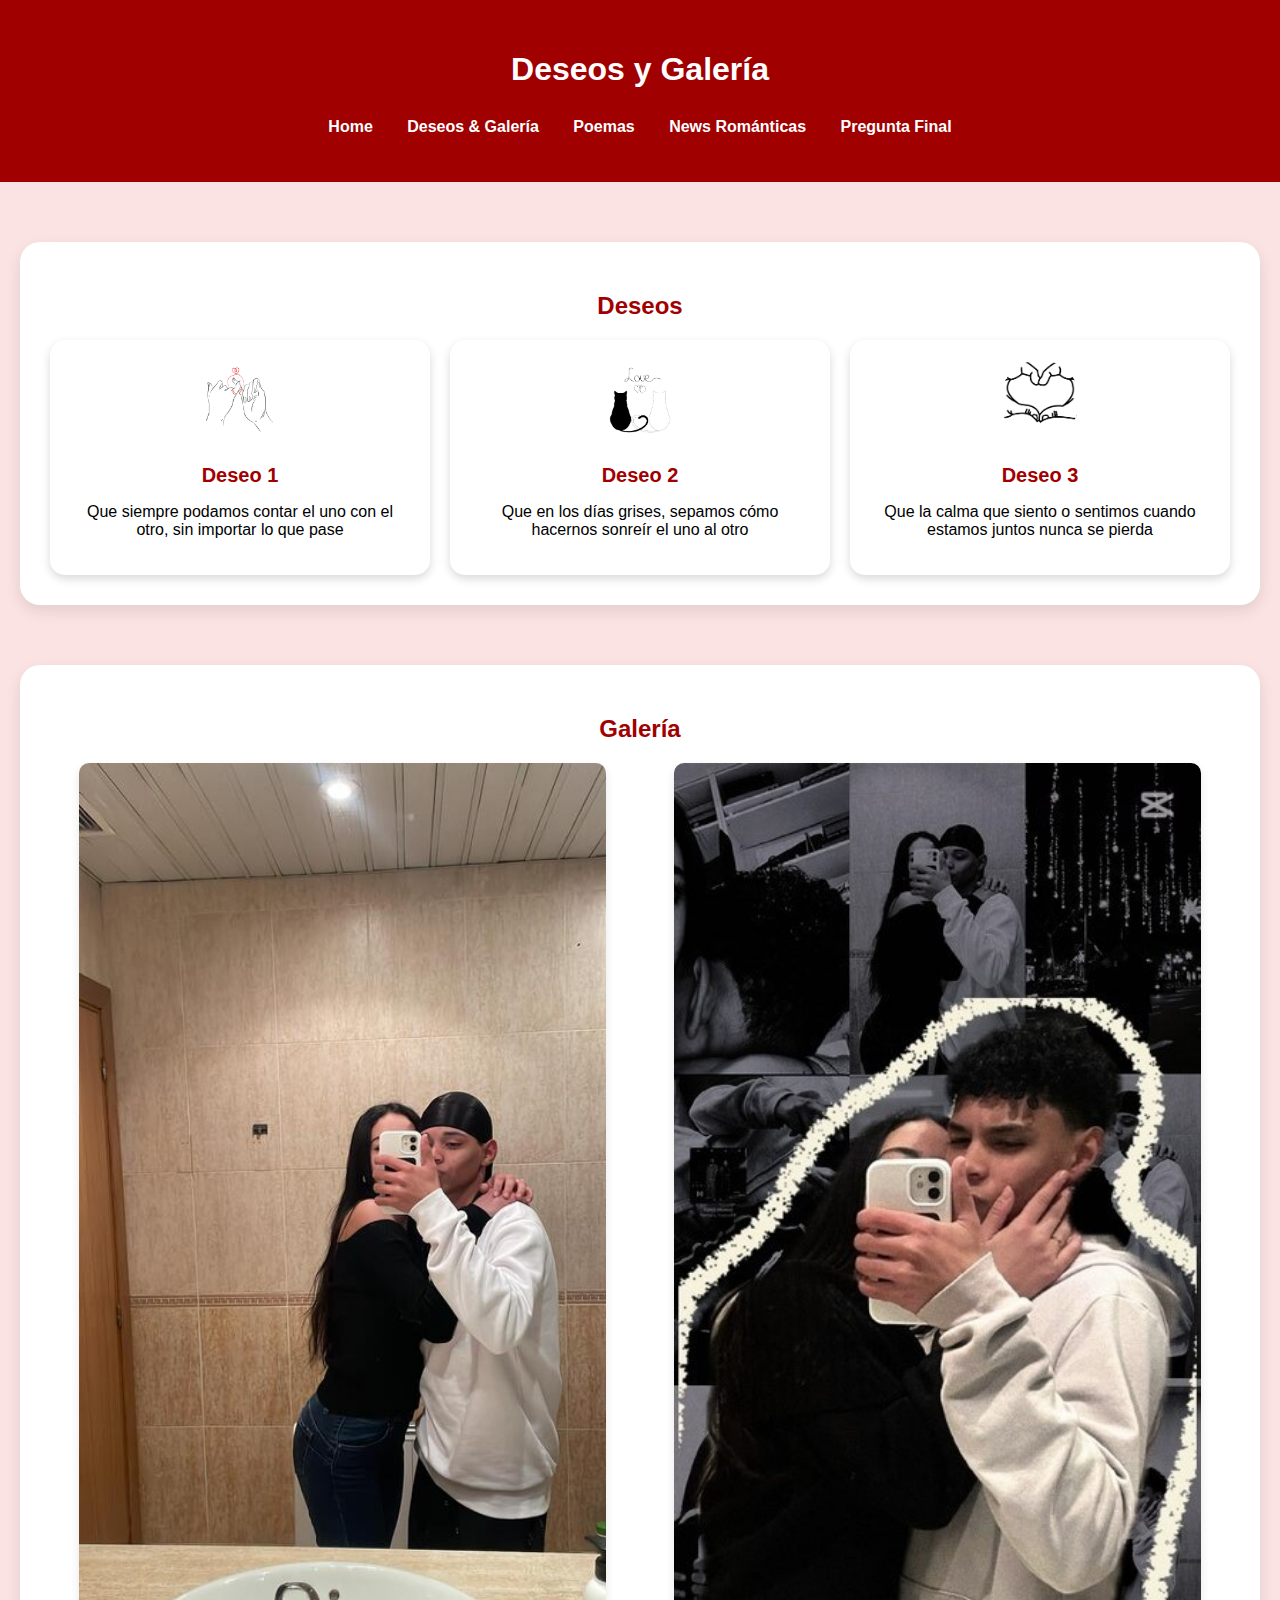
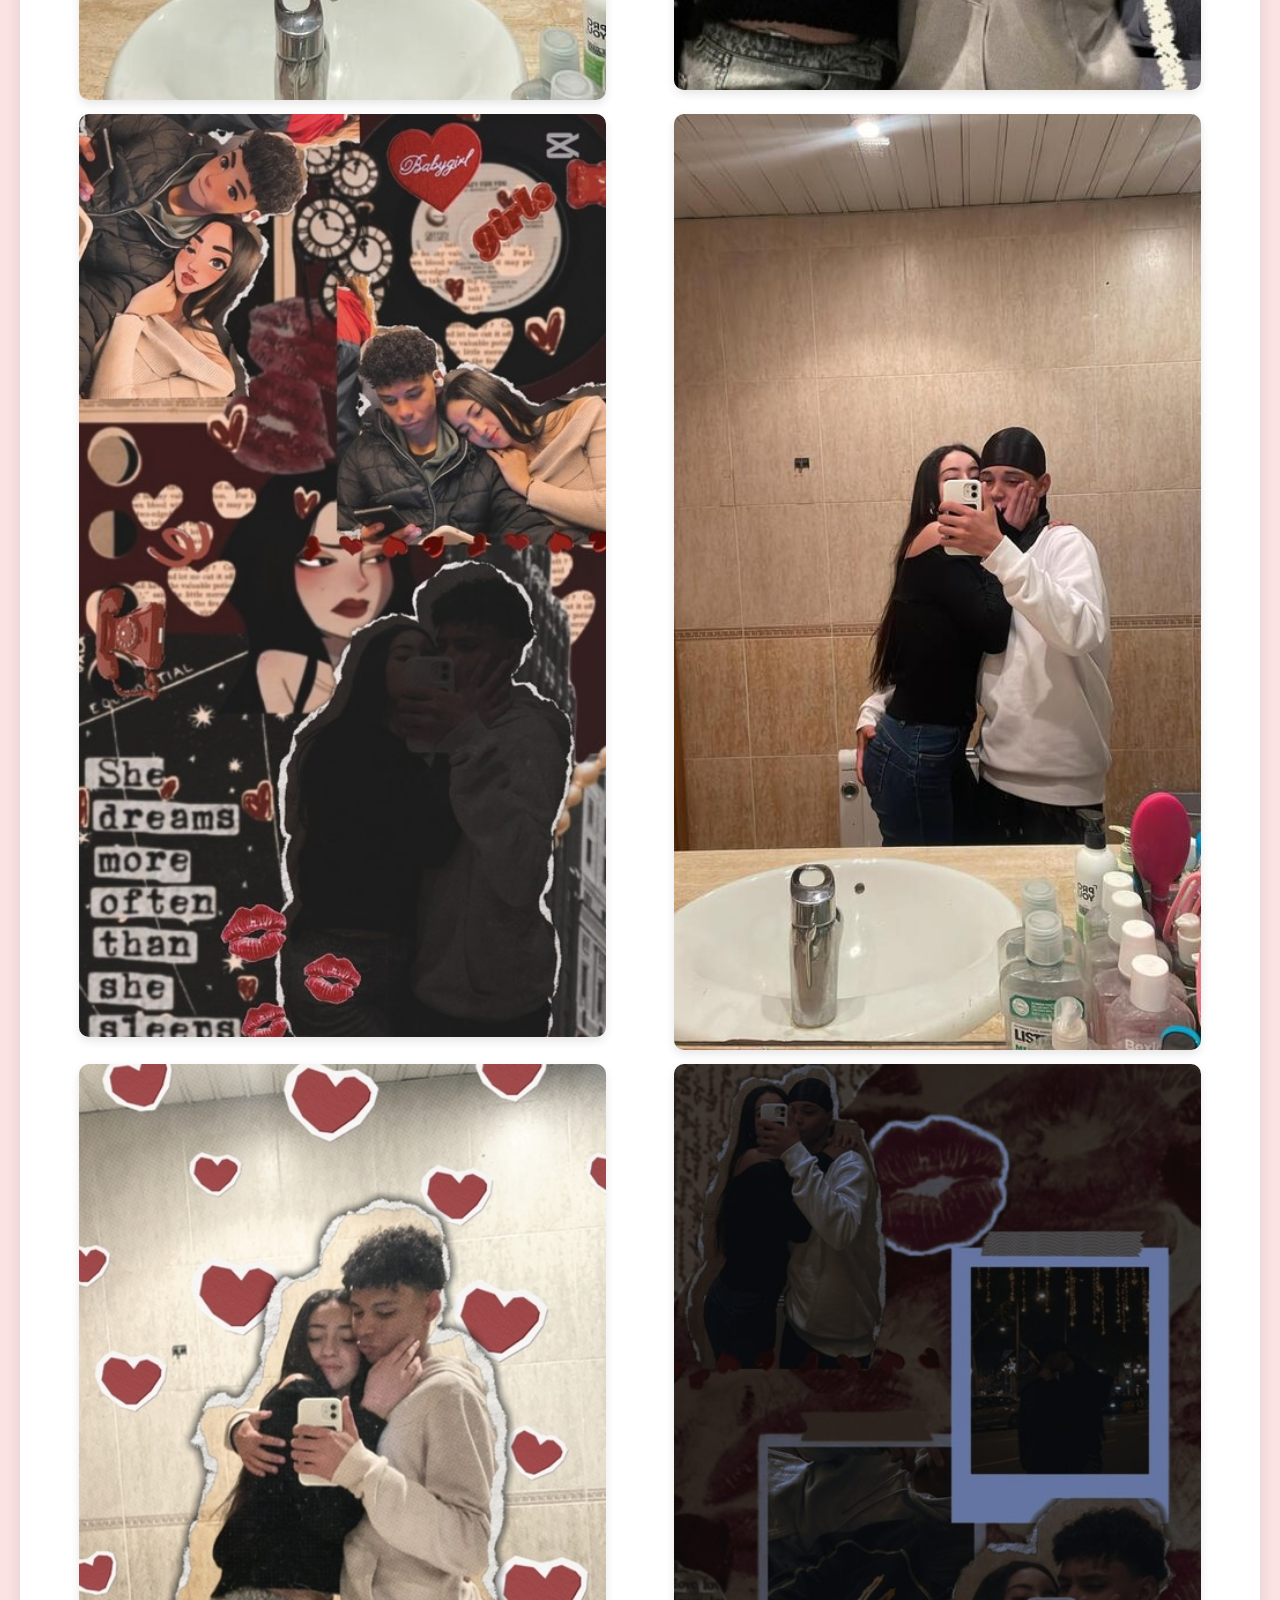
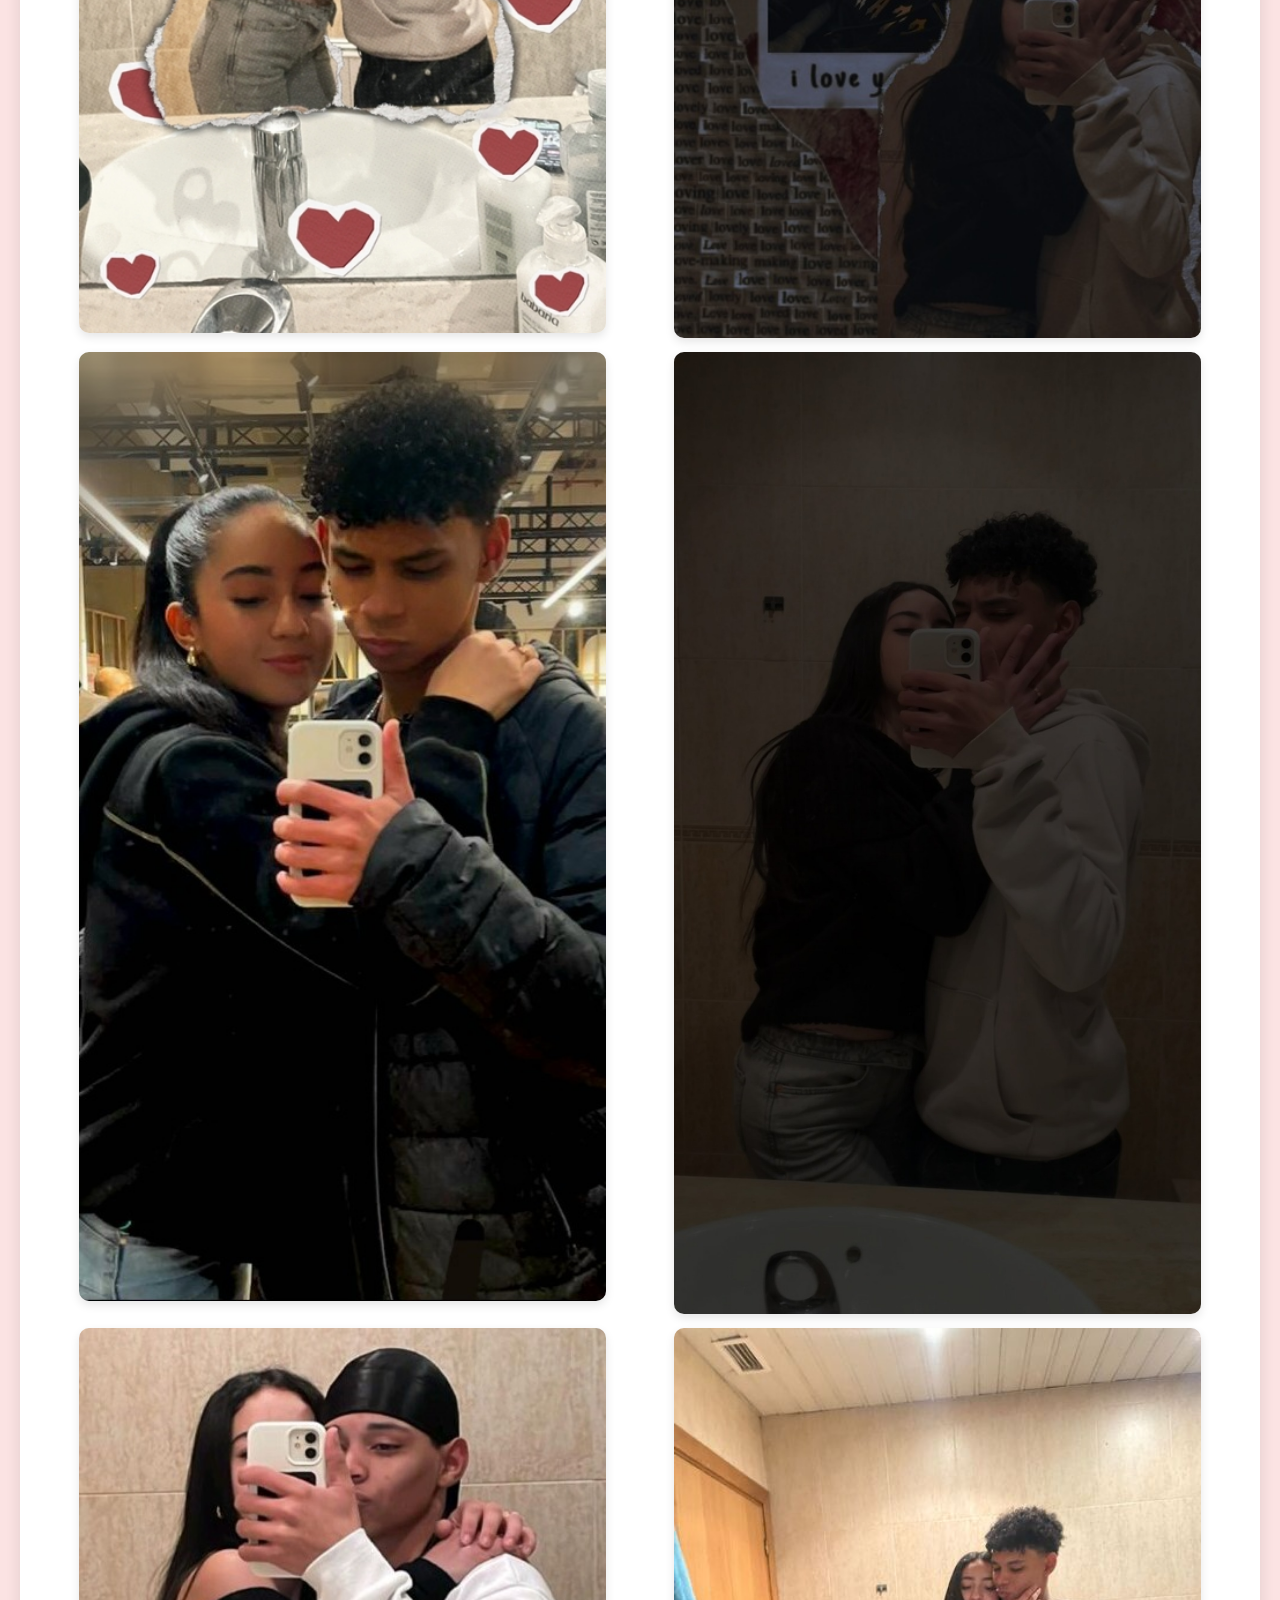
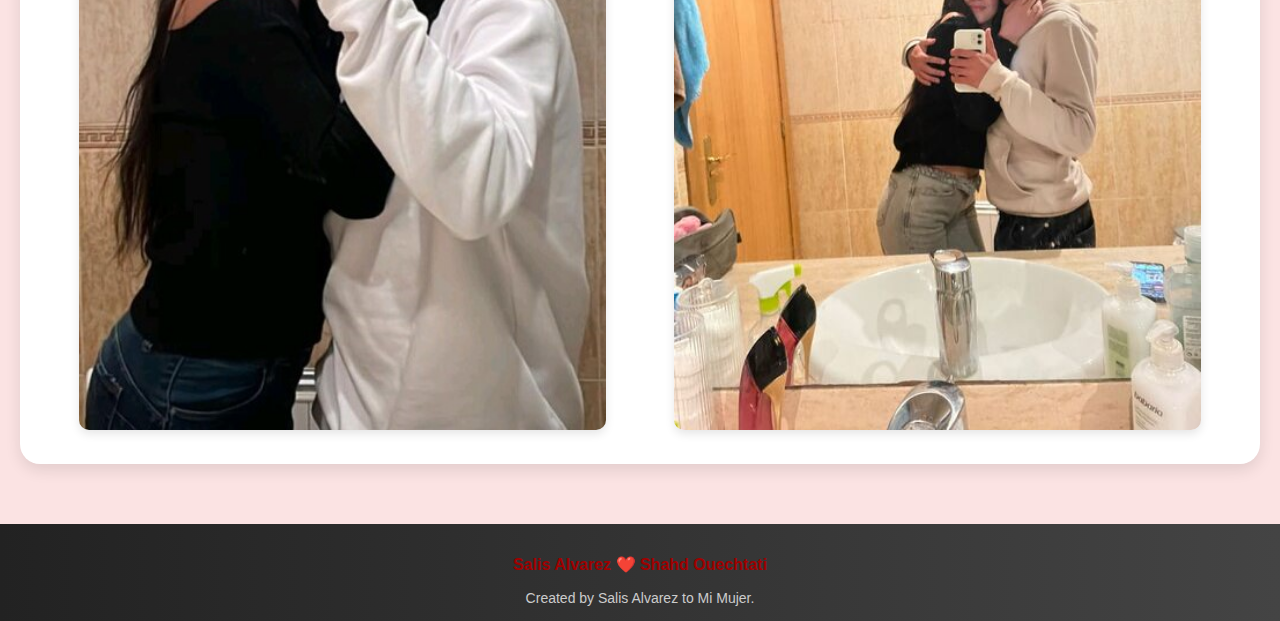
==== About.html @ c2d0ab8d "Add files via upload" ====
<!DOCTYPE html>
<html lang="es">
<head>
    <meta charset="UTF-8">
    <meta name="viewport" content="width=device-width, initial-scale=1.0">
    <title>About</title>
    <link rel="stylesheet" href="AboutStyle.css">
</head>
<body>
    <header>
        <h1>Deseos y Galería</h1>
        <nav>
            <ul>
                <li><a href="Index.html">Home</a></li>
                <li><a href="About.html">Deseos & Galería</a></li>
                <li><a href="Poemas.html">Poemas</a></li>
                <li><a href="News.html">News Románticas</a></li>
                <li><a href="Sorpresa.html">Pregunta Final</a></li>
            </ul>
        </nav>
    </header>

    <section class="about-content">
        <!-- Sección de Deseos -->
        <div class="about-box">
            <h2>Deseos</h2>
            <div class="deseos-container">
                <div class="deseo-item">
                    <img class="deseo-image" src="Deseo1.webp" alt="Deseo 1">
                    <h3>Deseo 1</h3>
                    <p>Que siempre podamos contar el uno con el otro, sin importar lo que pase</p>
                </div>
                <div class="deseo-item">
                    <img class="deseo-image" src="Deseo3.jpg" alt="Deseo 2">
                    <h3>Deseo 2</h3>
                    <p>Que en los días grises, sepamos cómo hacernos sonreír el uno al otro</p>
                </div>
                <div class="deseo-item">
                    <img class="deseo-image" src="Deseo2.webp" alt="Deseo 3">
                    <h3>Deseo 3</h3>
                    <p>Que la calma que siento o sentimos cuando estamos juntos nunca se pierda</p>
                </div>
            </div>
        </div>
    
        <!-- Sección de Galería -->
        <div class="about-box">
            <h2>Galería</h2>
            <div class="galeria-container">
                <div class="galeria-item"><img src="6.jpg" alt="Imagen 1"></div>
                <div class="galeria-item"><img src="1.jpg" alt="Imagen 2"></div>
                <div class="galeria-item"><img src="2.jpg" alt="Imagen 3"></div>
                <div class="galeria-item"><img src="5.jpg" alt="Imagen 4"></div>
                <div class="galeria-item"><img src="4.jpg" alt="Imagen 5"></div>
                <div class="galeria-item"><img src="3.jpg" alt="Imagen 6"></div>
                <div class="galeria-item"><img src="Foton1.jpg" alt="Imagen 7"></div>
                <div class="galeria-item"><img src="FotonOscura.jpg" alt="Imagen 8"></div>
                <div class="galeria-item"><img src="9.jpg" alt="Imagen 9"></div>
                <div class="galeria-item"><img src="10.jpg" alt="Imagen 10"></div>
            </div>
        </div>
    </section>    

    <footer>
        <p>Salis Alvarez ❤️ Shahd Ouechtati</p>
        <small>Created by Salis Alvarez to Mi Mujer.</small>
    </footer>
</body>
</html>
---- AboutStyle.css ----
body {
    font-family: Arial, sans-serif;
    margin: 0;
    padding: 0;
    background-color: #f9f9f9;
    text-align: center;
}

header {
    background-color: #a00000;
    color: white;
    padding: 30px;
}

nav ul {
    list-style: none;
    padding: 0;
    margin-top: 30px;
}

nav ul li {
    display: inline;
    margin: 0 15px;
}

nav ul li a {
    color: white;
    text-decoration: none;
    font-weight: bold;
}

/* Estilo general */
.about-content {
    background-color: #fbe3e3;
    padding: 60px 20px;
    display: flex;
    flex-direction: column;
    gap: 60px;
    justify-content: center;
}

/* Contenedor de la caja */
.about-box {
    background: white;
    padding: 30px;
    border-radius: 20px;
    box-shadow: 0px 6px 15px rgba(0, 0, 0, 0.1);
    text-align: center;
}

.about-box h2 {
    color: #a00000;
    font-size: 24px;
    margin-bottom: 20px;
}

/* Contenedor de los deseos */
.deseos-container {
    display: grid;
    grid-template-columns: repeat(3, 1fr);
    gap: 20px;
}

.deseo-item {
    background: #fff;
    padding: 20px;
    border-radius: 15px;
    box-shadow: 0px 4px 10px rgba(0, 0, 0, 0.15);
    text-align: center;
    transition: transform 0.3s ease-in-out, box-shadow 0.3s ease-in-out;
}

.deseo-item:hover {
    transform: translateY(-5px);
    box-shadow: 0px 6px 15px rgba(0, 0, 0, 0.2);
}

.deseo-item h3 {
    color: #a00000;
    font-size: 20px;
    margin-top: 10px;
    margin-bottom: 10px;
}

.deseo-image {
    width: 80px;
    height: 80px;
    object-fit: cover;
    border-radius: 50%;
    margin-bottom: 10px;
}

/* Contenedor de la galería */
.galeria-container {
    display: grid;
    grid-template-columns: repeat(2, 1fr);
    gap: 10px;
}

.galeria-item img {
    width: 90%;
    height: auto;
    border-radius: 10px;
    object-fit: cover;
    box-shadow: 0px 4px 10px rgba(0, 0, 0, 0.1);
    transition: transform 0.3s ease-in-out, box-shadow 0.3s ease-in-out;
}

.galeria-item img:hover {
    transform: scale(1.05);
    box-shadow: 0px 6px 15px rgba(0, 0, 0, 0.2);
}

/* Responsividad: Para pantallas menores a 768px */
@media (max-width: 768px) {
    .deseos-container {
        grid-template-columns: 1fr 1fr; /* 2 columnas en pantallas más pequeñas */
    }

    .galeria-container {
        grid-template-columns: 1fr 1fr; /* 2 columnas en pantallas más pequeñas */
    }
}

/* Responsividad: Para pantallas muy pequeñas */
@media (max-width: 480px) {
    .deseos-container {
        grid-template-columns: 1fr; /* 1 columna en pantallas muy pequeñas */
    }

    .galeria-container {
        grid-template-columns: 1fr; /* 1 columna en pantallas muy pequeñas */
    }
}

footer {
    background: linear-gradient(to right, #222, #444);
    color: white;
    text-align: center;
    padding: 15px 0;
    font-size: 16px;
}

footer p {
    font-weight: bold;
    color: #a00000;
}

footer small {
    font-size: 14px;
    display: block;
    margin-top: 5px;
    color: #ccc;
}
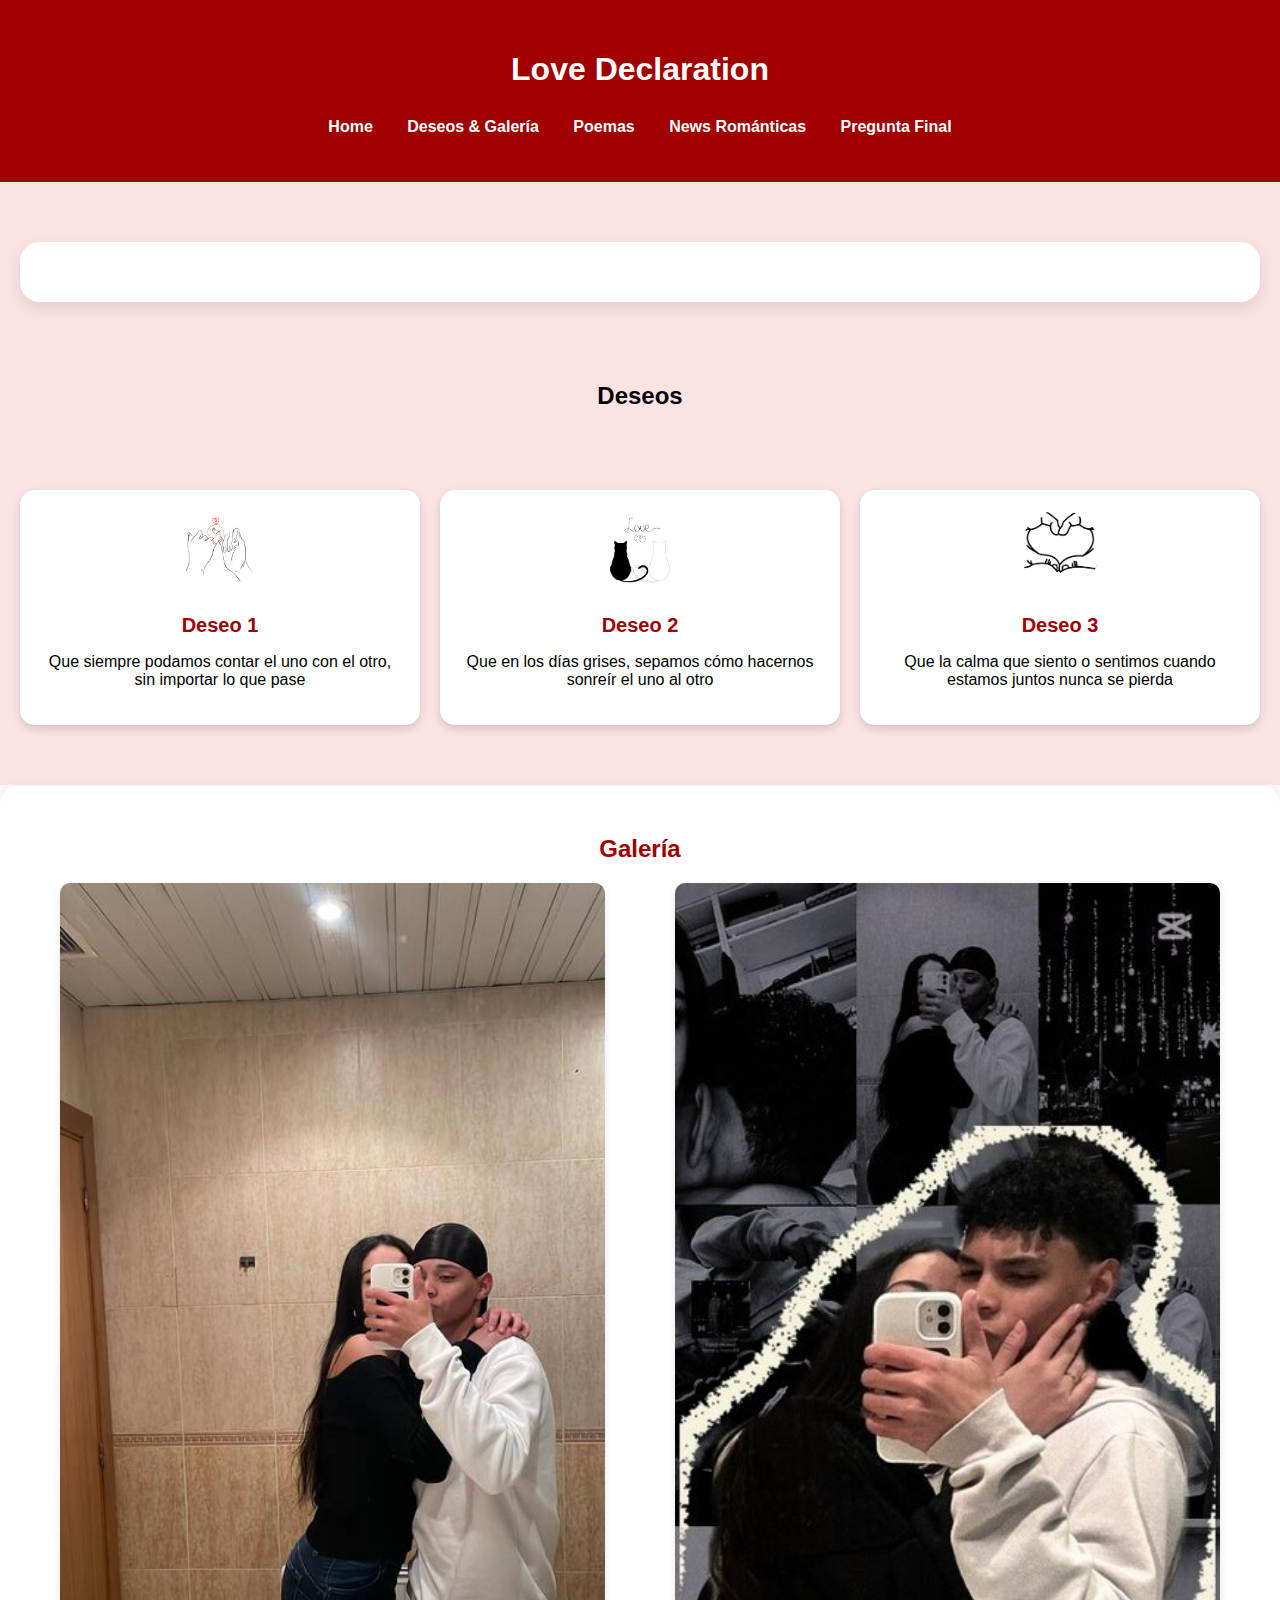
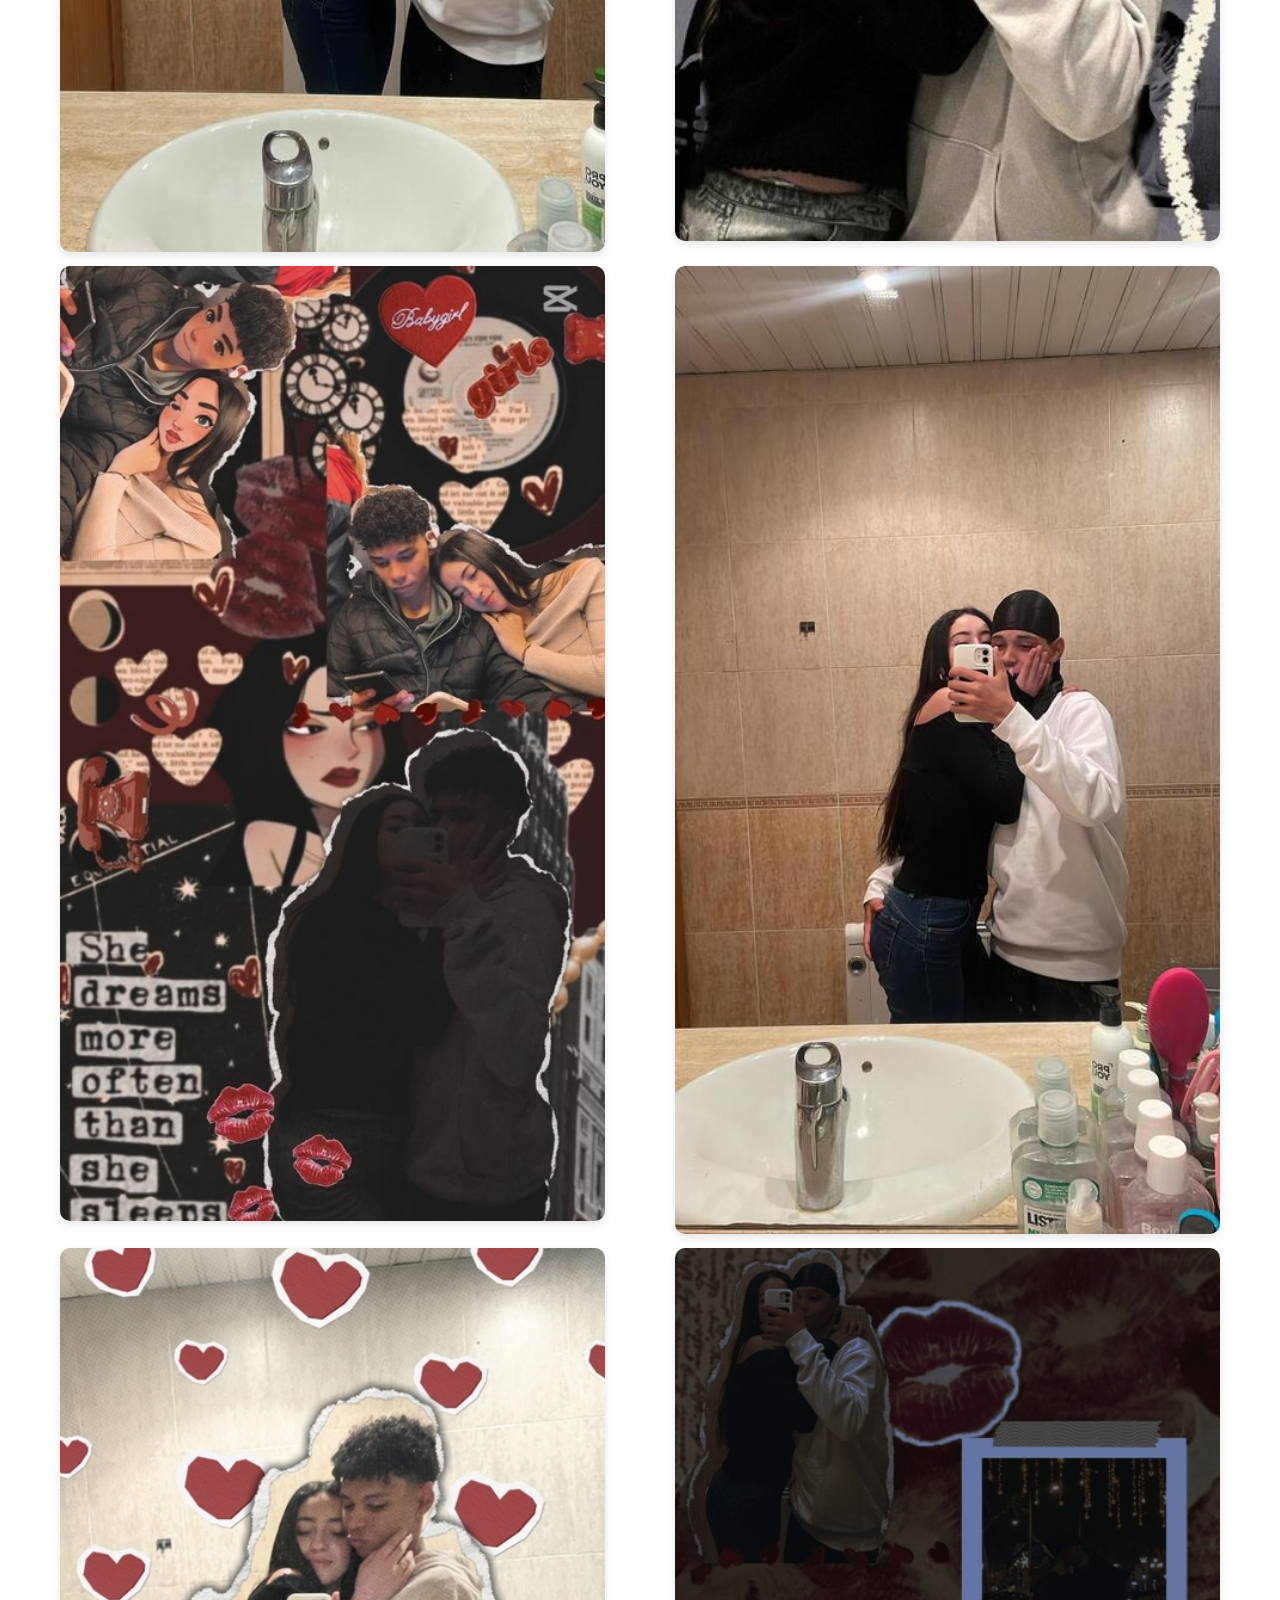
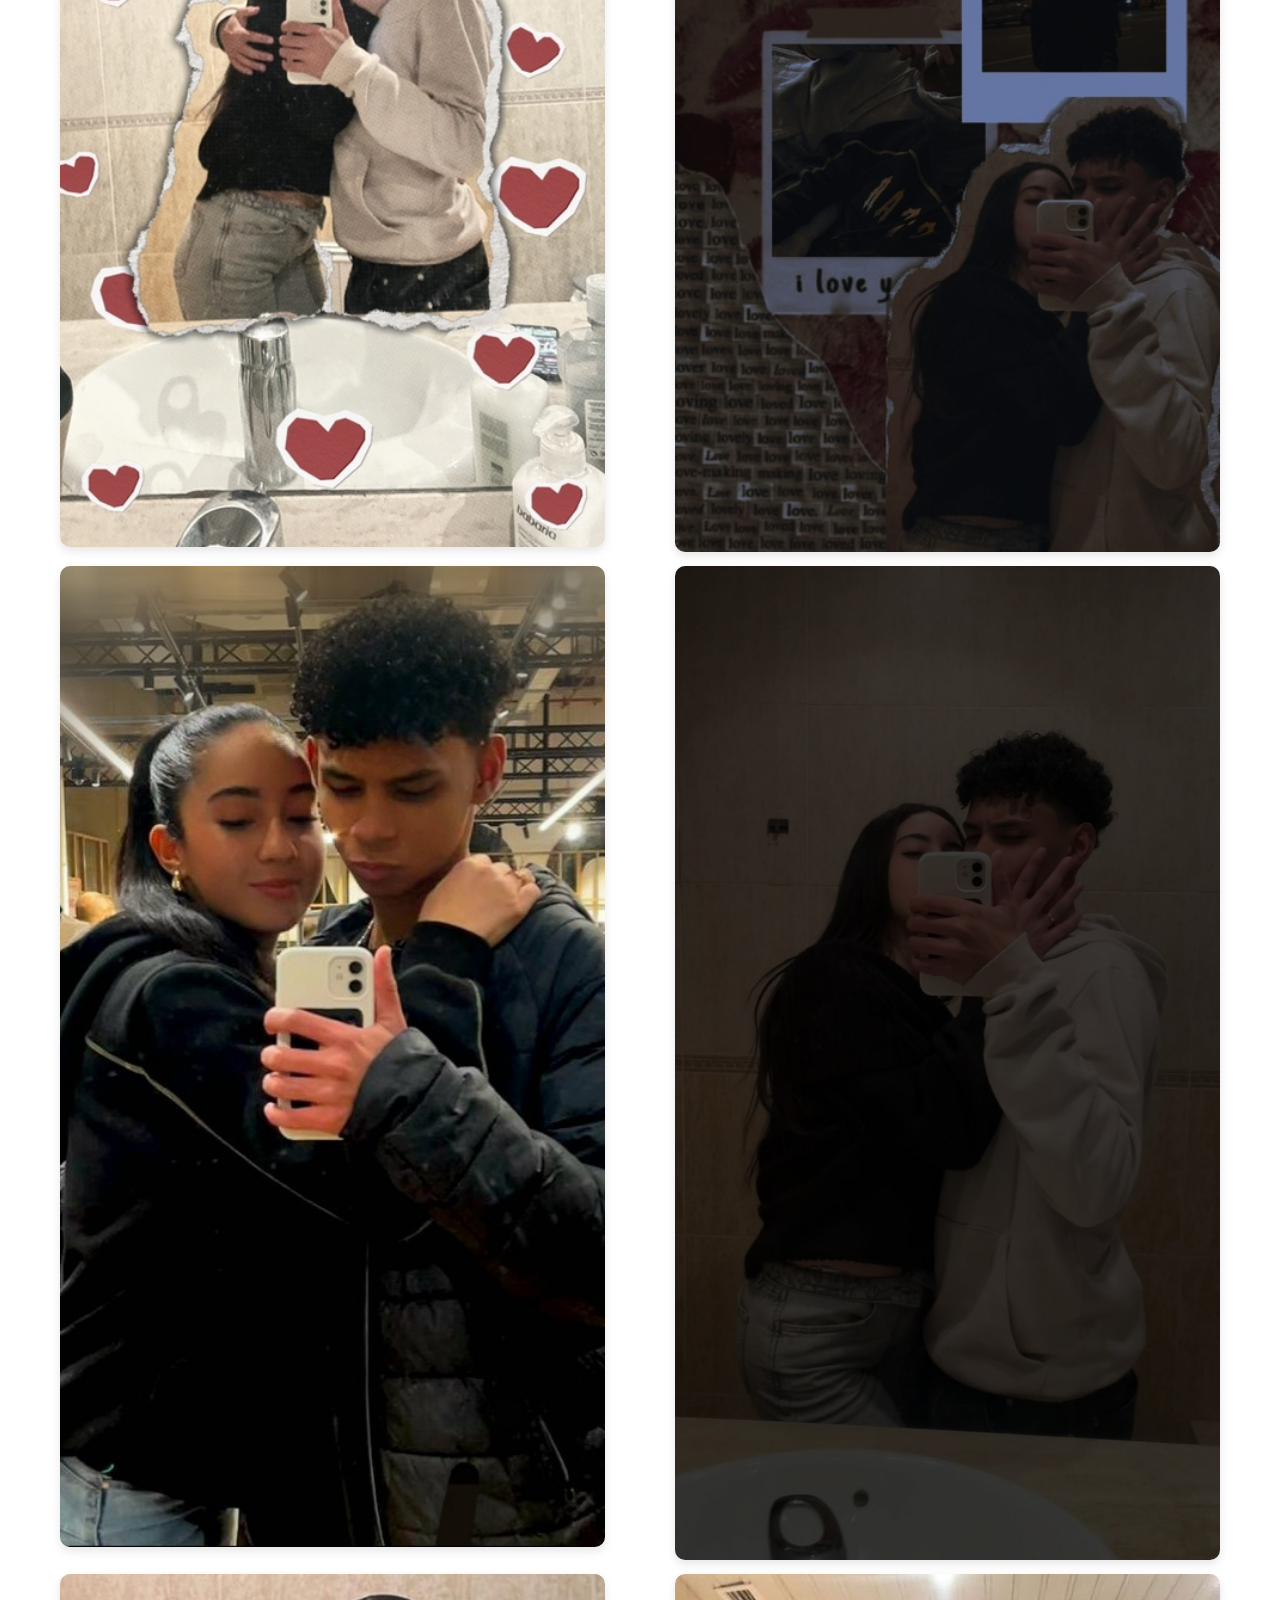
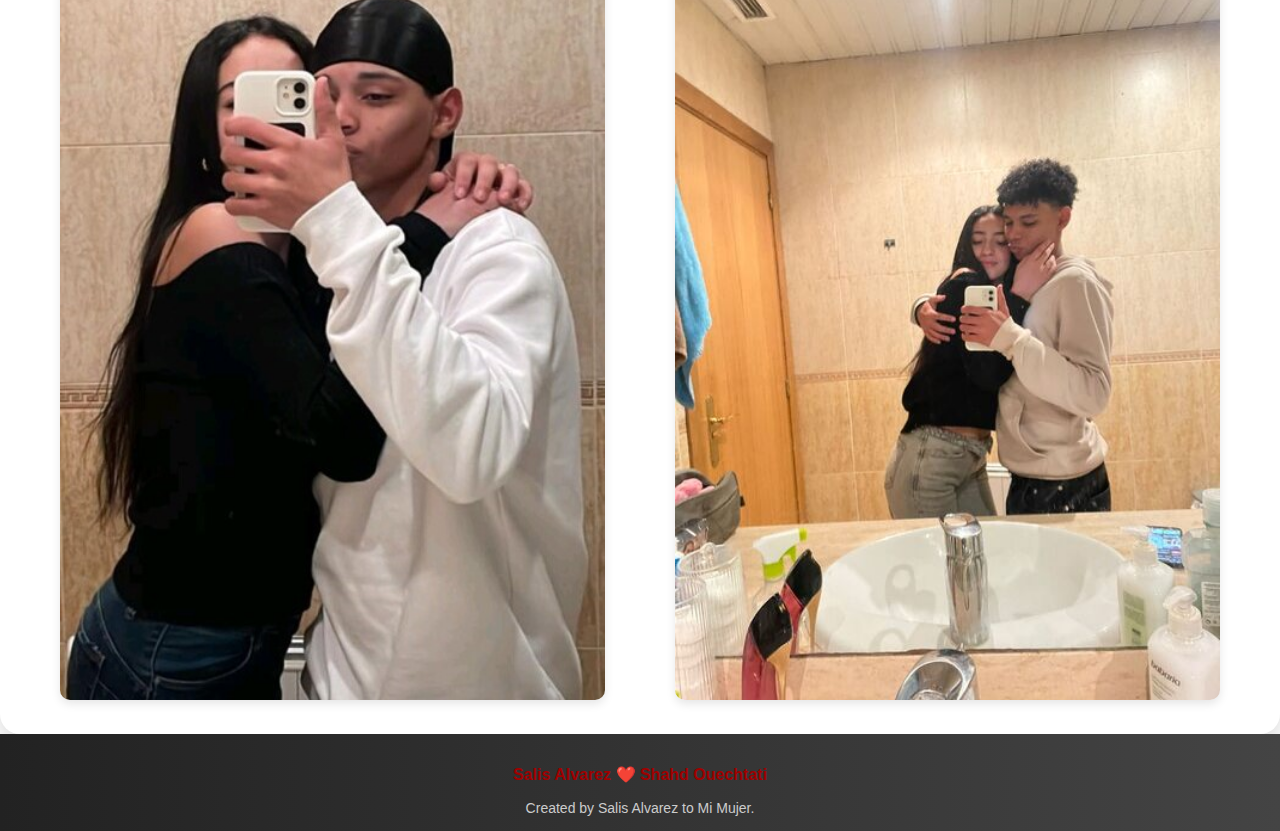
==== commit 1b231472: "Update About.html" ====
--- a/About.html
+++ b/About.html
@@ -8,21 +8,23 @@
 </head>
 <body>
     <header>
-        <h1>Deseos y Galería</h1>
-        <nav>
-            <ul>
-                <li><a href="Index.html">Home</a></li>
-                <li><a href="About.html">Deseos & Galería</a></li>
-                <li><a href="Poemas.html">Poemas</a></li>
-                <li><a href="News.html">News Románticas</a></li>
-                <li><a href="Sorpresa.html">Pregunta Final</a></li>
-            </ul>
-        </nav>
+        <div class="fondo">
+            <h1>Love Declaration</h1>
+            <nav>
+                <ul>
+                    <li><a href="Index.html">Home</a></li>
+                    <li><a href="About.html">Deseos & Galería</a></li>
+                    <li><a href="Poemas.html">Poemas</a></li>
+                    <li><a href="News.html">News Románticas</a></li>
+                    <li><a href="Sorpresa.html">Pregunta Final</a></li>
+                </ul>
+            </nav>
+        </div>
     </header>
 
     <section class="about-content">
-        <!-- Sección de Deseos -->
-        <div class="about-box">
+        <!-- Sección de Deseos (Isla 1) -->
+        <div class="island1 about-box"></div>
             <h2>Deseos</h2>
             <div class="deseos-container">
                 <div class="deseo-item">
@@ -42,25 +44,27 @@
                 </div>
             </div>
         </div>
+    </section>
     
-        <!-- Sección de Galería -->
-        <div class="about-box">
-            <h2>Galería</h2>
-            <div class="galeria-container">
-                <div class="galeria-item"><img src="6.jpg" alt="Imagen 1"></div>
-                <div class="galeria-item"><img src="1.jpg" alt="Imagen 2"></div>
-                <div class="galeria-item"><img src="2.jpg" alt="Imagen 3"></div>
-                <div class="galeria-item"><img src="5.jpg" alt="Imagen 4"></div>
-                <div class="galeria-item"><img src="4.jpg" alt="Imagen 5"></div>
-                <div class="galeria-item"><img src="3.jpg" alt="Imagen 6"></div>
-                <div class="galeria-item"><img src="Foton1.jpg" alt="Imagen 7"></div>
-                <div class="galeria-item"><img src="FotonOscura.jpg" alt="Imagen 8"></div>
-                <div class="galeria-item"><img src="9.jpg" alt="Imagen 9"></div>
-                <div class="galeria-item"><img src="10.jpg" alt="Imagen 10"></div>
+        <!-- Sección Vacía para Galería (si deseas agregar algo adicional aquí) -->
+        <section class="about-imagenes">
+            <div class="island about-box">
+                <h2>Galería</h2>
+                <div class="galeria-container">
+                    <div class="galeria-item"><img src="6.jpg" alt="Imagen 1"></div>
+                    <div class="galeria-item"><img src="1.jpg" alt="Imagen 2"></div>
+                    <div class="galeria-item"><img src="2.jpg" alt="Imagen 3"></div>
+                    <div class="galeria-item"><img src="5.jpg" alt="Imagen 4"></div>
+                    <div class="galeria-item"><img src="4.jpg" alt="Imagen 5"></div>
+                    <div class="galeria-item"><img src="3.jpg" alt="Imagen 6"></div>
+                    <div class="galeria-item"><img src="Foton1.jpg" alt="Imagen 7"></div>
+                    <div class="galeria-item"><img src="FotonOscura.jpg" alt="Imagen 8"></div>
+                    <div class="galeria-item"><img src="9.jpg" alt="Imagen 9"></div>
+                    <div class="galeria-item"><img src="10.jpg" alt="Imagen 10"></div>
+                </div>
             </div>
-        </div>
-    </section>    
-
+        </section>
+    
     <footer>
         <p>Salis Alvarez ❤️ Shahd Ouechtati</p>
         <small>Created by Salis Alvarez to Mi Mujer.</small>
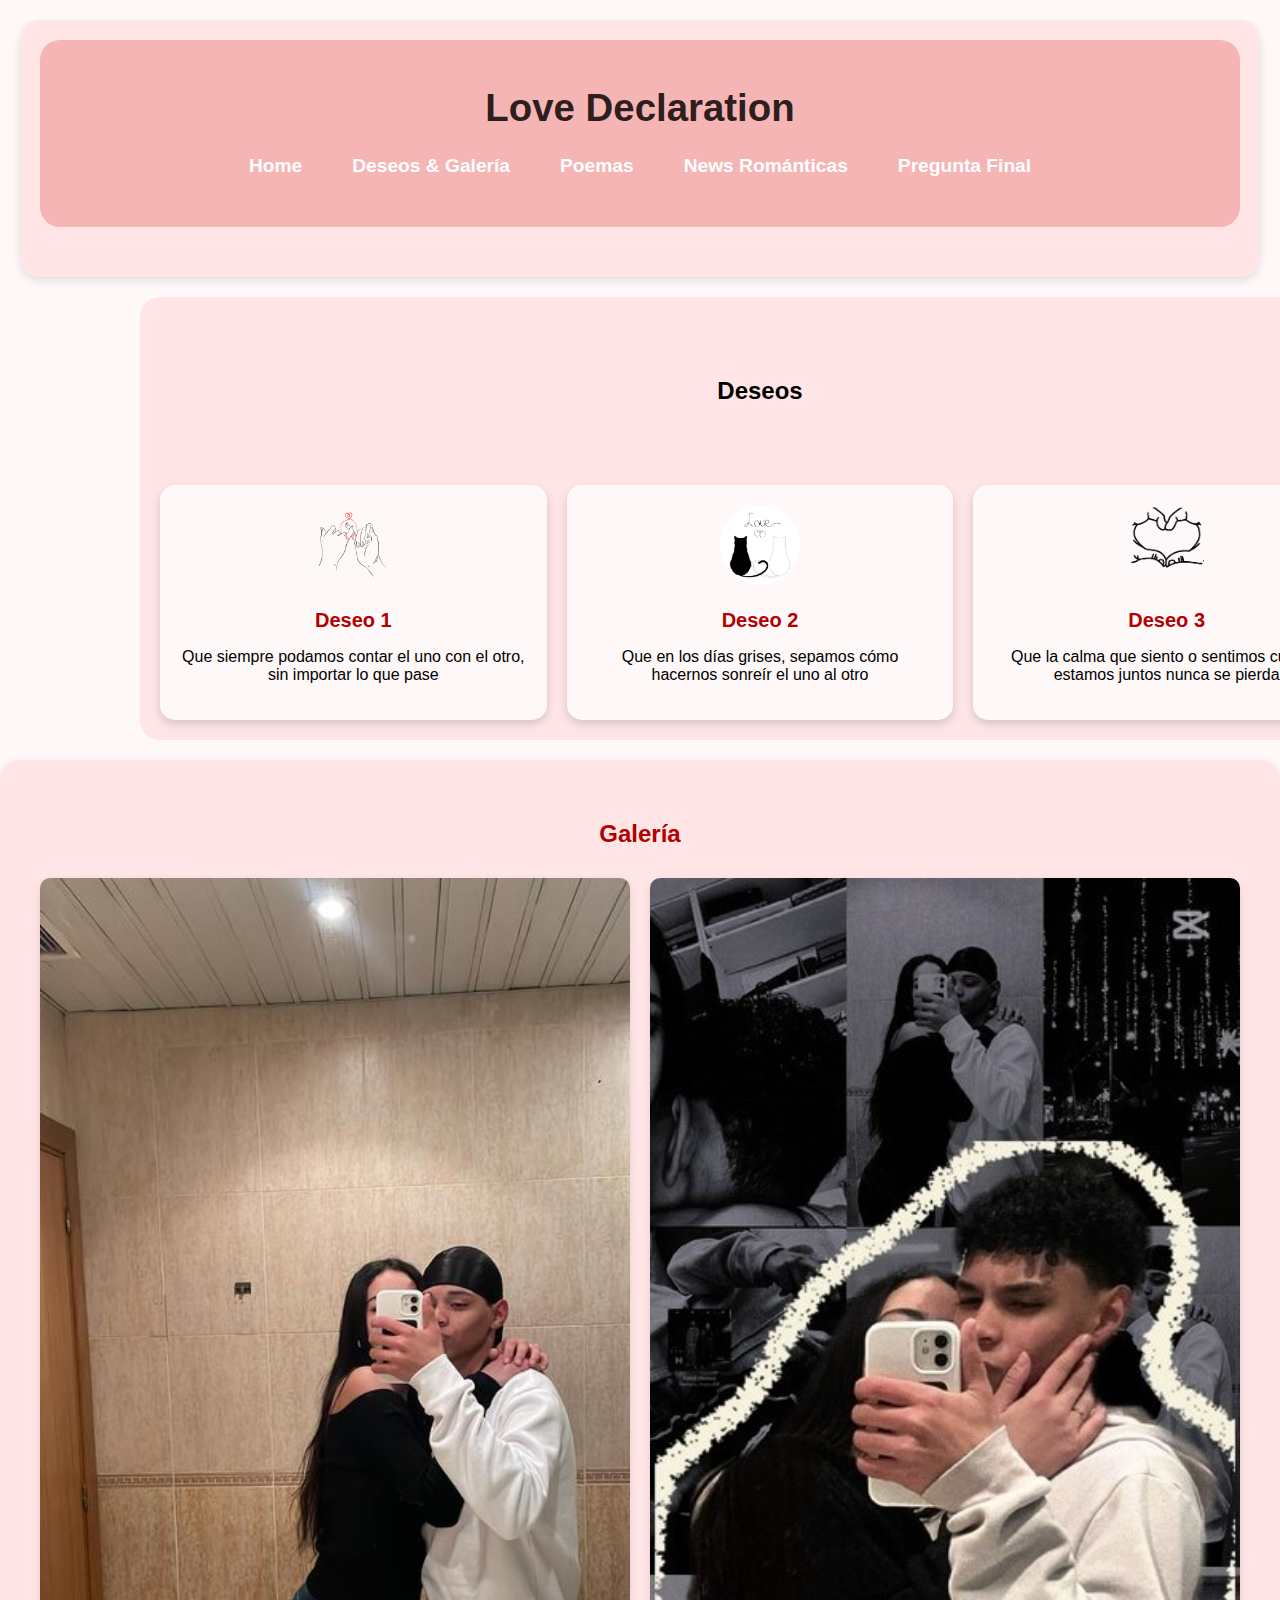
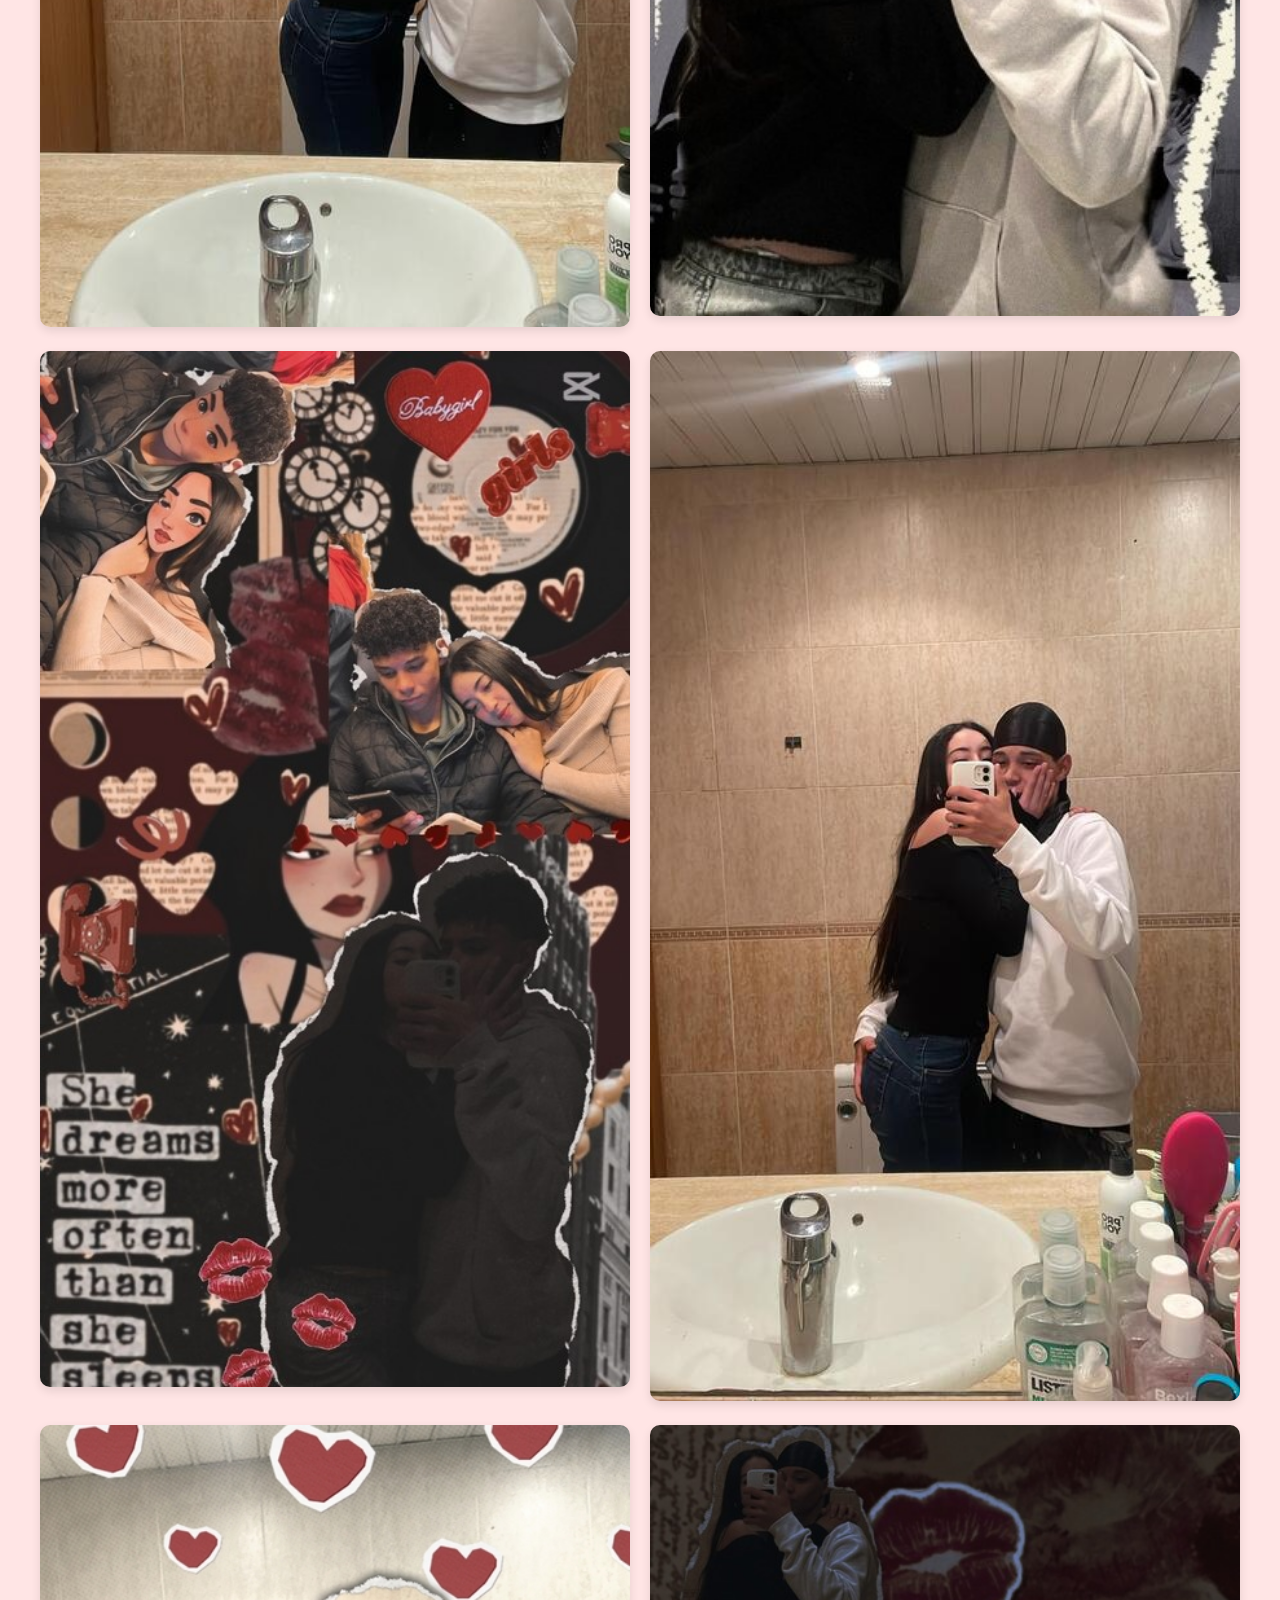
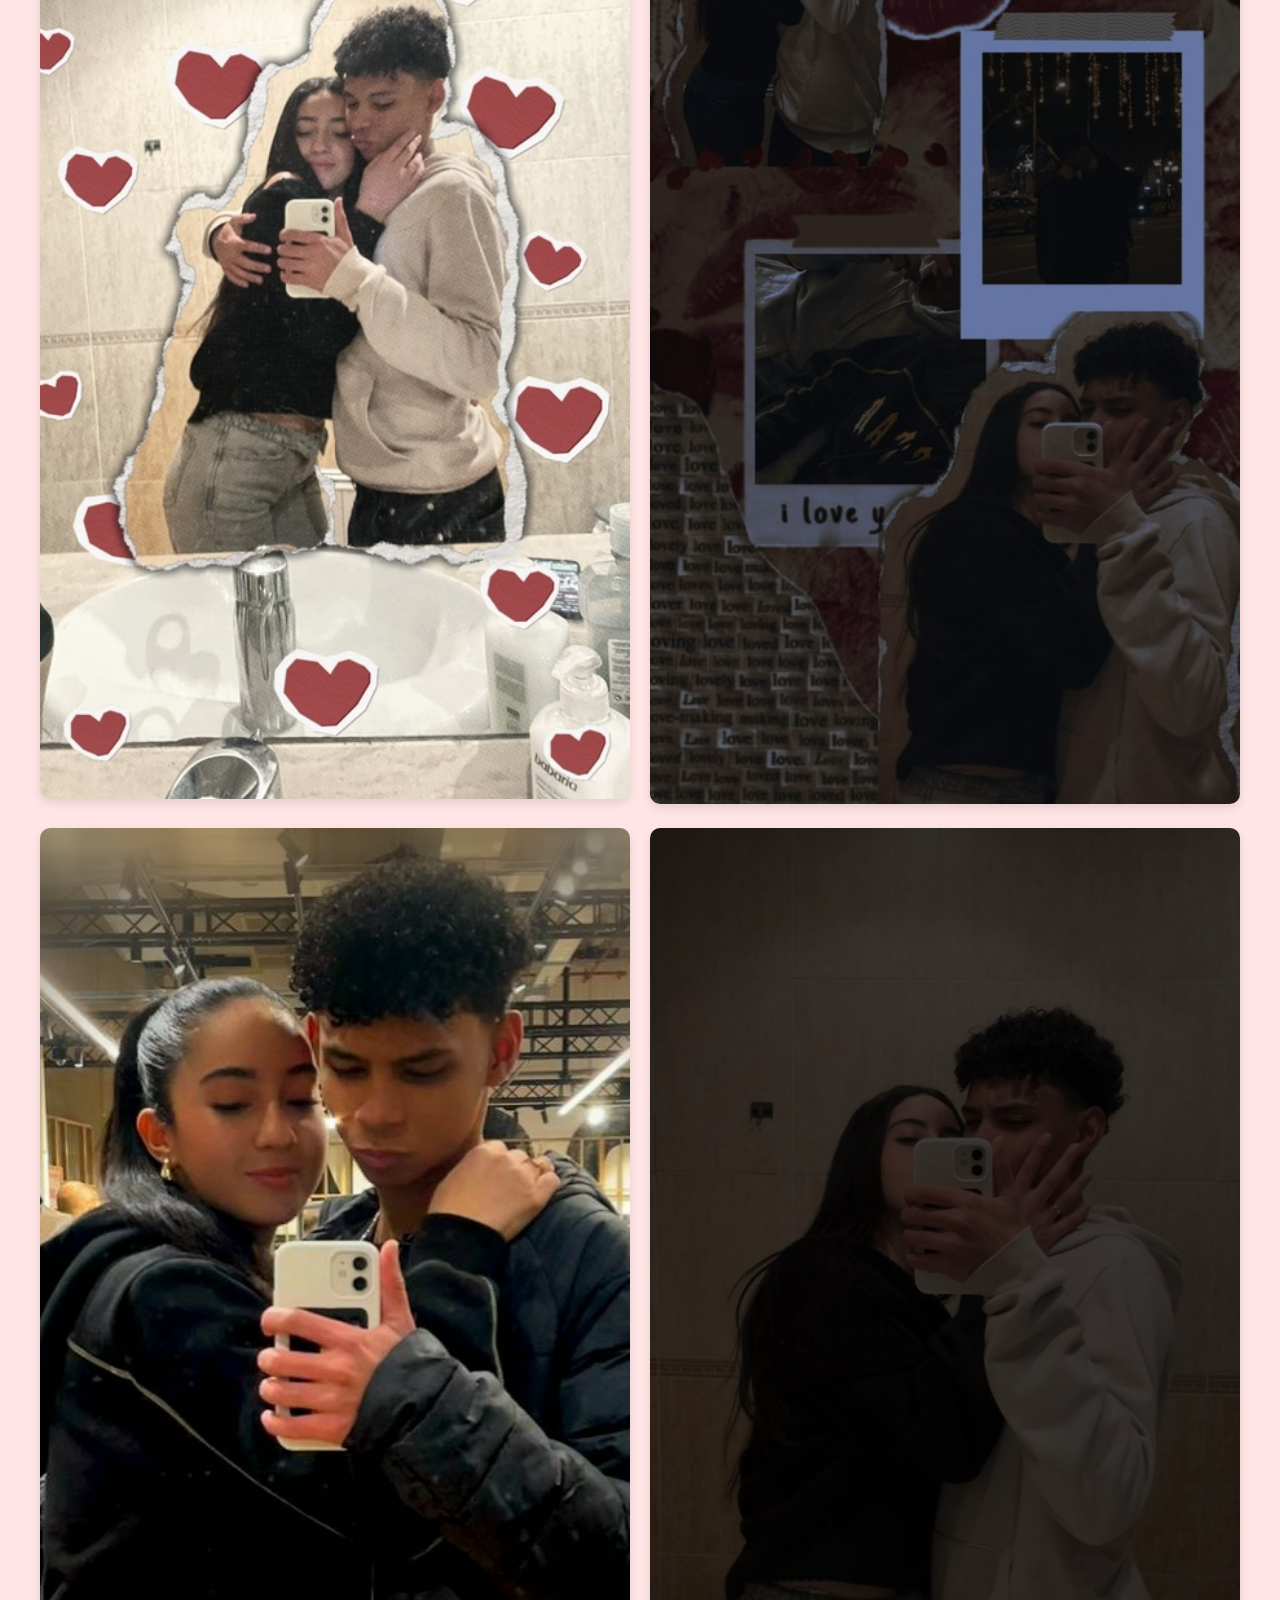
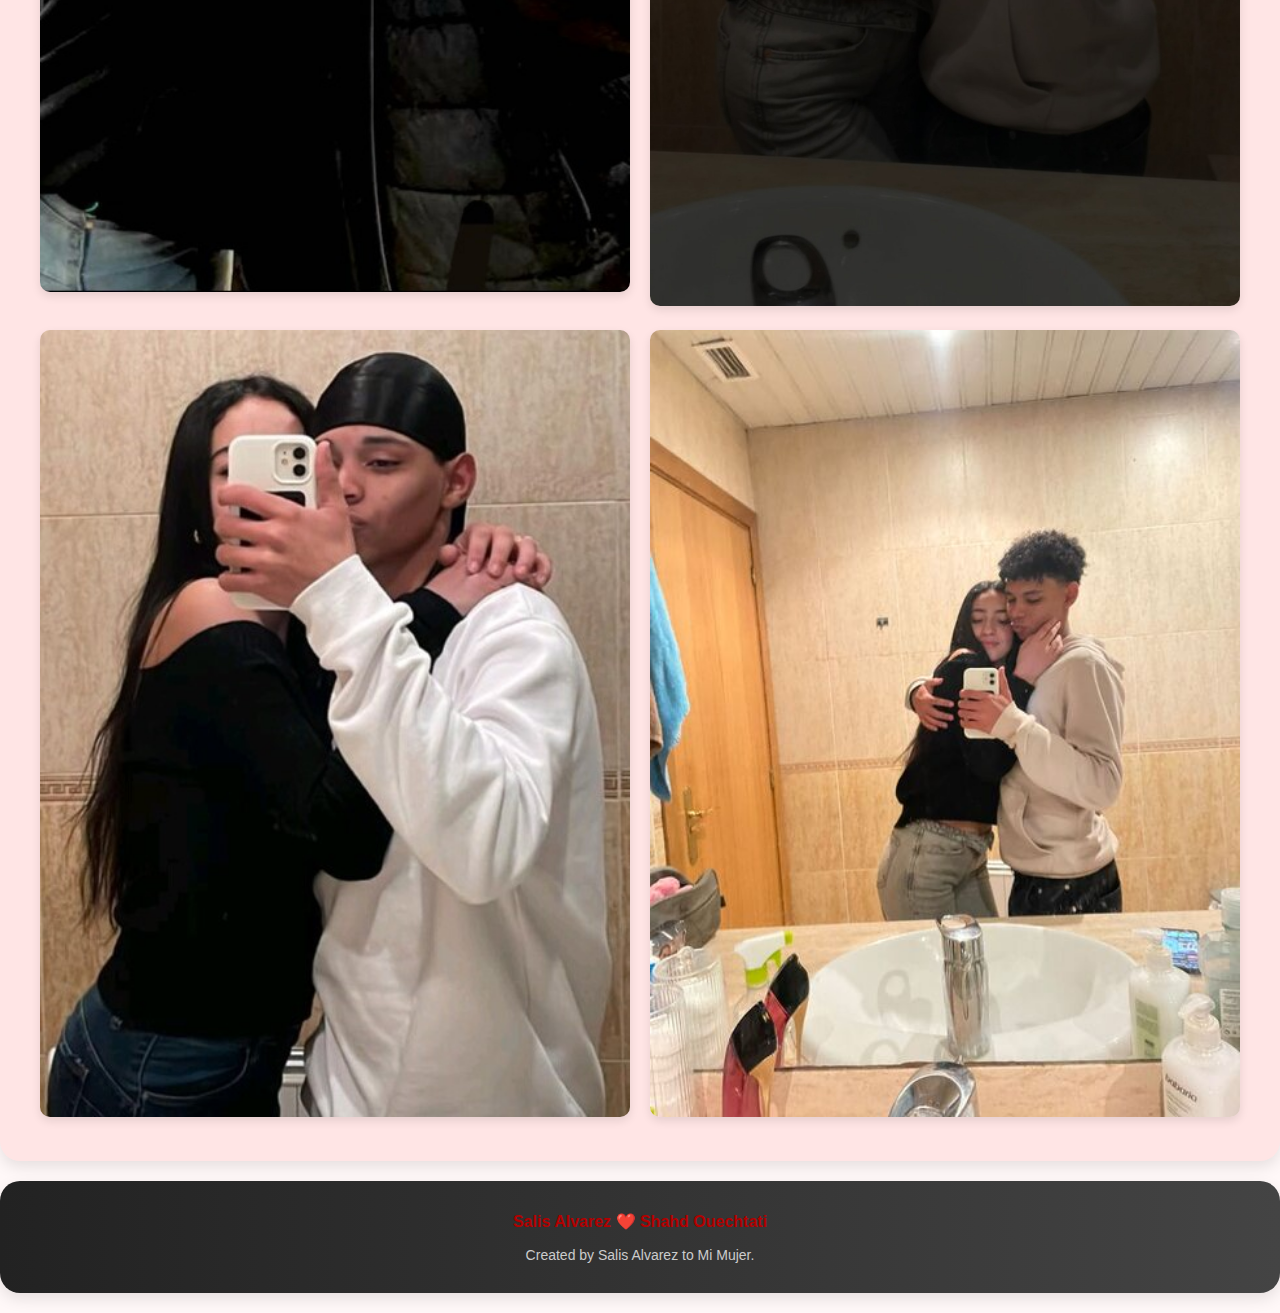
==== commit e41a3266: "Update About.html" ====
--- a/About.html
+++ b/About.html
@@ -12,7 +12,7 @@
             <h1>Love Declaration</h1>
             <nav>
                 <ul>
-                    <li><a href="Index.html">Home</a></li>
+                    <li><a href="index.html">Home</a></li>
                     <li><a href="About.html">Deseos & Galería</a></li>
                     <li><a href="Poemas.html">Poemas</a></li>
                     <li><a href="News.html">News Románticas</a></li>
--- a/AboutStyle.css
+++ b/AboutStyle.css
@@ -1,60 +1,90 @@
+:root {
+    --primary-color: #f5b5b5;
+    --secondary-color: #ffe5e5;
+    --text-color: #2e1e1e;
+    --background-color: #fff8f8;
+    --highlight-color: #b30000;
+}
+
 body {
-    font-family: Arial, sans-serif;
+    font-family: 'Arial', sans-serif;
     margin: 0;
     padding: 0;
-    background-color: #f9f9f9;
-    text-align: center;
+    text-align: center;
+    background-color: var(--background-color);
 }
 
 header {
-    background-color: #a00000;
-    color: white;
-    padding: 30px;
+    margin-top: 20px;
+    margin-bottom: 20px;
+    border-radius: 20px;
+    background-color: var(--secondary-color);
+    color: var(--text-color);
+    padding: 20px;
+    text-align: center;
+    font-size: 1.2em;
+    box-shadow: 0px 4px 10px rgba(0, 0, 0, 0.1);
+    padding-bottom: 50px;
+    width: 100%;
+    max-width: 1200px;
+    margin-left: auto;
+    margin-right: auto;
+}
+
+.fondo {
+    background-color: var(--primary-color);
+    padding-top: 20px;
+    padding-bottom: 50px;
+    border-radius: 20px;
+    max-width: 1200px;
+    margin-left: auto;
+    margin-right: auto;
 }
 
 nav ul {
     list-style: none;
     padding: 0;
-    margin-top: 30px;
+    margin: 0;
+    display: flex;
+    justify-content: center;
+    gap: 20px;
 }
 
 nav ul li {
     display: inline;
-    margin: 0 15px;
 }
 
 nav ul li a {
     color: white;
     text-decoration: none;
     font-weight: bold;
+    transition: 0.3s;
+    padding: 8px 15px;
+    border-radius: 8px;
+}
+
+nav ul li a:hover {
+    background-color: var(--secondary-color);
+    color: var(--highlight-color);
 }
 
 /* Estilo general */
 .about-content {
-    background-color: #fbe3e3;
-    padding: 60px 20px;
+    background-color: var(--secondary-color);
     display: flex;
     flex-direction: column;
     gap: 60px;
     justify-content: center;
-}
-
-/* Contenedor de la caja */
-.about-box {
-    background: white;
-    padding: 30px;
-    border-radius: 20px;
-    box-shadow: 0px 6px 15px rgba(0, 0, 0, 0.1);
-    text-align: center;
-}
-
-.about-box h2 {
-    color: #a00000;
-    font-size: 24px;
+    width: 1200px;
+    margin-left: 140px;
+    border-radius: 20px;
     margin-bottom: 20px;
-}
-
-/* Contenedor de los deseos */
+    padding-left: 20px;
+    padding-right: 20px;
+    padding-bottom: 20px;
+}
+
+/* Sección de Deseos */
 .deseos-container {
     display: grid;
     grid-template-columns: repeat(3, 1fr);
@@ -62,7 +92,7 @@
 }
 
 .deseo-item {
-    background: #fff;
+    background: var(--background-color);
     padding: 20px;
     border-radius: 15px;
     box-shadow: 0px 4px 10px rgba(0, 0, 0, 0.15);
@@ -76,7 +106,7 @@
 }
 
 .deseo-item h3 {
-    color: #a00000;
+    color: var(--highlight-color);
     font-size: 20px;
     margin-top: 10px;
     margin-bottom: 10px;
@@ -90,28 +120,54 @@
     margin-bottom: 10px;
 }
 
-/* Contenedor de la galería */
+/* Contenedor de la isla */
+.about-imagenes {
+    margin: 20px 0; /* Márgenes de 20px arriba y abajo */
+    display: flex;
+    justify-content: center; /* Centra la isla */
+    align-items: center; /* Centra la isla */
+}
+
+
+
+.island {
+    background-color: var(--secondary-color);
+    padding: 40px;
+    border-radius: 20px;
+    box-shadow: 0px 6px 15px rgba(0, 0, 0, 0.1); /* Sombra suave para crear efecto de isla */
+    max-width: 1200px; /* Máximo ancho de la isla */
+    width: 100%; /* Asegura que la isla ocupe el 100% del contenedor disponible */
+    margin: 0 auto; /* Centra la isla dentro del contenedor */
+}
+
+.island h2 {
+    color: var(--highlight-color);
+    font-size: 24px;
+    text-align: center;
+    margin-bottom: 30px; /* Separación entre el título y el contenido */
+}
+
 .galeria-container {
     display: grid;
     grid-template-columns: repeat(2, 1fr);
-    gap: 10px;
+    gap: 20px;
 }
 
 .galeria-item img {
-    width: 90%;
+    width: 100%;
     height: auto;
     border-radius: 10px;
     object-fit: cover;
-    box-shadow: 0px 4px 10px rgba(0, 0, 0, 0.1);
+    box-shadow: 0px 4px 10px rgba(0, 0, 0, 0.1); /* Sombra para las imágenes */
     transition: transform 0.3s ease-in-out, box-shadow 0.3s ease-in-out;
 }
 
 .galeria-item img:hover {
-    transform: scale(1.05);
+    transform: scale(1.05); /* Efecto de aumento en hover */
     box-shadow: 0px 6px 15px rgba(0, 0, 0, 0.2);
 }
 
-/* Responsividad: Para pantallas menores a 768px */
+/* Responsividad */
 @media (max-width: 768px) {
     .deseos-container {
         grid-template-columns: 1fr 1fr; /* 2 columnas en pantallas más pequeñas */
@@ -122,7 +178,6 @@
     }
 }
 
-/* Responsividad: Para pantallas muy pequeñas */
 @media (max-width: 480px) {
     .deseos-container {
         grid-template-columns: 1fr; /* 1 columna en pantallas muy pequeñas */
@@ -133,17 +188,26 @@
     }
 }
 
+/* Pie de página */
 footer {
     background: linear-gradient(to right, #222, #444);
     color: white;
     text-align: center;
     padding: 15px 0;
+    padding-bottom: 30px;
     font-size: 16px;
+    border-radius: 20px;  /* Bordes redondeados */
+    width: 100%;
+    max-width: 1300px;
+    margin-left: auto;
+    margin-right: auto;
+    box-shadow: 0px 6px 15px rgba(0, 0, 0, 0.1);  /* Sombra suave para dar el efecto isla */
+    margin-bottom: 20px;
 }
 
 footer p {
     font-weight: bold;
-    color: #a00000;
+    color: var(--highlight-color);
 }
 
 footer small {
